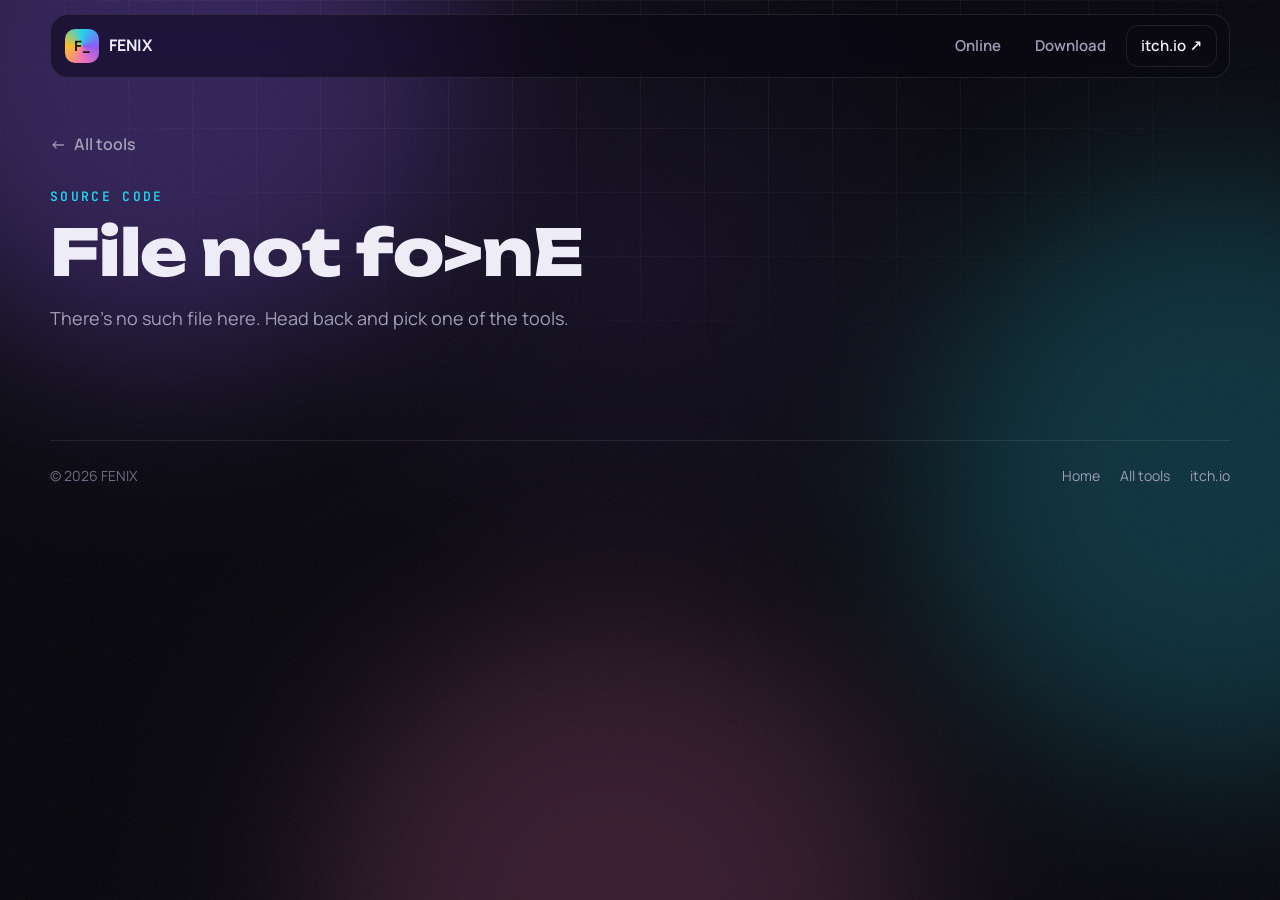
==== code.html @ 43aed77c "My_program First commit" ====
<!doctype html>
<html lang="en">
<head>
  <meta charset="utf-8">
  <meta name="viewport" content="width=device-width, initial-scale=1">
  <title>Source code — FENIX</title>
  <meta name="description" content="Source code of FENIX's tools, with a line-by-line walkthrough.">
  <meta name="theme-color" content="#06050b">
  <link rel="icon" href="data:image/svg+xml,%3Csvg xmlns='http://www.w3.org/2000/svg' viewBox='0 0 64 64'%3E%3Cdefs%3E%3ClinearGradient id='g' x1='0' y1='0' x2='1' y2='1'%3E%3Cstop offset='0' stop-color='%2322d3ee'/%3E%3Cstop offset='.5' stop-color='%238b5cf6'/%3E%3Cstop offset='1' stop-color='%23f472b6'/%3E%3C/linearGradient%3E%3C/defs%3E%3Crect width='64' height='64' rx='16' fill='url(%23g)'/%3E%3Ctext x='32' y='43' font-family='monospace' font-size='30' font-weight='700' text-anchor='middle' fill='%2306050b'%3EF_%3C/text%3E%3C/svg%3E">
  <link rel="preconnect" href="https://fonts.googleapis.com">
  <link rel="preconnect" href="https://fonts.gstatic.com" crossorigin>
  <link href="https://fonts.googleapis.com/css2?family=JetBrains+Mono:wght@400;600&family=Manrope:wght@400;500;600;700&family=Unbounded:wght@500;700;800&display=swap" rel="stylesheet">
  <link rel="stylesheet" href="style.css?v=5">
  <link rel="stylesheet" href="code.css?v=6">
</head>
<body>
  <div class="progress" aria-hidden="true"></div>

  <div class="bg" aria-hidden="true">
    <div class="blob b1"></div>
    <div class="blob b2"></div>
    <div class="blob b3"></div>
    <div class="grid"></div>
    <div class="noise"></div>
  </div>
  <div class="spotlight" aria-hidden="true"></div>

  <header class="nav">
    <a class="brand" href="index.html" aria-label="Home">
      <span class="brand-mark">F_</span>
      <span class="brand-name">FENIX</span>
    </a>
    <nav class="nav-links">
      <a href="index.html#online">Online</a>
      <a href="index.html#download">Download</a>
      <a class="nav-cta" href="https://starter-programist.itch.io/" target="_blank" rel="noopener">itch.io ↗</a>
    </nav>
  </header>

  <main class="code-page">
    <a class="back-link" href="index.html#download"><span aria-hidden="true">←</span> All tools</a>

    <section class="code-hero reveal">
      <p class="eyebrow">source code</p>
      <h1 class="code-title" id="codeTitle" data-scramble>Source code</h1>
      <p class="code-sub" id="codeAbout"></p>
      <ul class="chips" id="codeMeta"></ul>
      <div class="actions" id="codeActions">
        <button class="btn btn-primary" id="copyCode" type="button"><span>Copy code</span></button>
        <a class="btn btn-ghost" id="pyLink" download>Download .py</a>
        <a class="btn btn-ghost" id="exeLink" download>Download .exe <small id="exeSize"></small></a>
      </div>
    </section>

    <div class="code-layout" id="codeLayout">
      <div class="code-window reveal">
        <div class="code-tabs">
          <i></i><i></i><i></i>
          <span class="code-tab">
            <svg viewBox="0 0 24 24" aria-hidden="true"><path d="M12 3c-4 0-4 1.7-4 1.7V7h4.2v.7H6.3S3 7.3 3 12s2.8 4.5 2.8 4.5H7.5v-2.2s-.1-2.8 2.8-2.8h4.2s2.7 0 2.7-2.6V5.6S17.6 3 12 3z" class="py-blue"/><path d="M12 21c4 0 4-1.7 4-1.7V17h-4.2v-.7h5.9s3.3.4 3.3-4.3-2.8-4.5-2.8-4.5h-1.7v2.2s.1 2.8-2.8 2.8H9.5s-2.7 0-2.7 2.6v3.3S6.4 21 12 21z" class="py-yellow"/></svg>
            <span id="fileName">file.py</span>
          </span>
          <span class="code-lang">Python 3</span>
        </div>
        <div class="code-scroll">
          <ol class="code-lines" id="codeLines" aria-label="Source code"></ol>
        </div>
        <div class="code-status">
          <span><span class="status-dot"></span> <span id="statusLeft">loading…</span></span>
          <span id="statusRight">UTF-8</span>
        </div>
      </div>

      <aside class="code-side">
        <div class="side-panel reveal">
          <h2 class="side-title">How it works</h2>
          <p class="side-hint">Hover a step to light up its lines.</p>
          <ol class="notes" id="notes"></ol>
        </div>
        <div class="side-panel reveal">
          <h2 class="side-title">Run it yourself</h2>
          <ol class="run-steps" id="runSteps"></ol>
        </div>
      </aside>
    </div>
  </main>

  <footer class="footer footer-small">
    <div class="footer-row">
      <span>© <span id="year">2026</span> FENIX</span>
      <nav>
        <a href="index.html">Home</a>
        <a href="index.html#download">All tools</a>
        <a href="https://starter-programist.itch.io/" target="_blank" rel="noopener">itch.io</a>
      </nav>
    </div>
  </footer>

  <script src="script.js?v=5"></script>
  <script src="sources.js?v=6"></script>
  <script src="code.js?v=6"></script>
</body>
</html>
---- style.css ----
@property --angle {
  syntax: "<angle>";
  initial-value: 0deg;
  inherits: false;
}

:root {
  --bg: #06050b;
  --bg-2: #0e0c19;
  --text: #eeedf7;
  --muted: #a19eb8;
  --dim: #6f6c86;
  --line: rgba(255, 255, 255, .09);
  --glass: rgba(255, 255, 255, .04);
  --cyan: #22d3ee;
  --violet: #8b5cf6;
  --pink: #f472b6;
  --amber: #fbbf24;
  --lime: #a3e635;
  --red: #fb7185;
  --grad: linear-gradient(90deg, var(--cyan), var(--violet), var(--pink), var(--amber), var(--cyan));
  --radius: 24px;
  --font-display: "Unbounded", system-ui, sans-serif;
  --font-body: "Manrope", system-ui, sans-serif;
  --font-mono: "JetBrains Mono", ui-monospace, Consolas, monospace;
  color-scheme: dark;
}

*, *::before, *::after { box-sizing: border-box; }

html { scroll-behavior: smooth; scroll-padding-top: 90px; }

body {
  margin: 0;
  background: var(--bg);
  color: var(--text);
  font: 16px/1.6 var(--font-body);
  overflow-x: hidden;
  -webkit-font-smoothing: antialiased;
}

a { color: inherit; text-decoration: none; }

::selection { background: rgba(139, 92, 246, .45); }

code {
  font-family: var(--font-mono);
  font-size: .86em;
  padding: .12em .45em;
  border-radius: 6px;
  background: rgba(255, 255, 255, .07);
  border: 1px solid var(--line);
}

/* ---------- background ---------- */
.bg { position: fixed; inset: 0; z-index: -2; overflow: hidden; pointer-events: none; }

.blob {
  position: absolute;
  width: 46vmax;
  height: 46vmax;
  border-radius: 50%;
  filter: blur(90px);
  opacity: .32;
  mix-blend-mode: screen;
}
.b1 { background: var(--violet); top: -18vmax; left: -10vmax; animation: drift1 22s ease-in-out infinite alternate; }
.b2 { background: var(--cyan); top: 20vh; right: -18vmax; opacity: .22; animation: drift2 26s ease-in-out infinite alternate; }
.b3 { background: var(--pink); bottom: -24vmax; left: 25vw; opacity: .2; animation: drift3 30s ease-in-out infinite alternate; }

@keyframes drift1 { to { transform: translate(18vw, 22vh) scale(1.15); } }
@keyframes drift2 { to { transform: translate(-22vw, 18vh) scale(.9); } }
@keyframes drift3 { to { transform: translate(-16vw, -26vh) scale(1.2); } }

.grid {
  position: absolute;
  inset: 0;
  background-image:
    linear-gradient(rgba(255, 255, 255, .045) 1px, transparent 1px),
    linear-gradient(90deg, rgba(255, 255, 255, .045) 1px, transparent 1px);
  background-size: 64px 64px;
  mask-image: radial-gradient(ellipse 80% 60% at 50% 0%, #000 30%, transparent 75%);
  -webkit-mask-image: radial-gradient(ellipse 80% 60% at 50% 0%, #000 30%, transparent 75%);
}

.noise {
  position: absolute;
  inset: 0;
  opacity: .07;
  background-image: url("data:image/svg+xml,%3Csvg xmlns='http://www.w3.org/2000/svg' width='160' height='160'%3E%3Cfilter id='n'%3E%3CfeTurbulence type='fractalNoise' baseFrequency='.85' numOctaves='3' stitchTiles='stitch'/%3E%3C/filter%3E%3Crect width='100%25' height='100%25' filter='url(%23n)'/%3E%3C/svg%3E");
}

.spotlight {
  position: fixed;
  inset: 0;
  z-index: -1;
  pointer-events: none;
  background: radial-gradient(600px circle at var(--x, 50%) var(--y, 30%), rgba(139, 92, 246, .1), transparent 60%);
}

.progress {
  position: fixed;
  top: 0;
  left: 0;
  height: 3px;
  width: 100%;
  z-index: 100;
  transform-origin: 0 50%;
  transform: scaleX(var(--p, 0));
  background: var(--grad);
  box-shadow: 0 0 14px rgba(139, 92, 246, .8);
}

/* ---------- shimmer text ---------- */
.shimmer {
  background: var(--grad);
  background-size: 300% 100%;
  -webkit-background-clip: text;
  background-clip: text;
  color: transparent;
  animation: shimmer 7s linear infinite;
}
@keyframes shimmer { to { background-position: 150% 0; } }

/* ---------- nav ---------- */
.nav {
  position: sticky;
  top: 14px;
  z-index: 50;
  display: flex;
  align-items: center;
  justify-content: space-between;
  gap: 16px;
  width: min(1180px, calc(100% - 32px));
  margin: 14px auto 0;
  padding: 10px 12px 10px 14px;
  border: 1px solid var(--line);
  border-radius: 18px;
  background: rgba(10, 9, 18, .55);
  backdrop-filter: blur(16px) saturate(140%);
  -webkit-backdrop-filter: blur(16px) saturate(140%);
}

.brand { display: flex; align-items: center; gap: 10px; font-weight: 700; letter-spacing: .01em; }
.brand-mark {
  display: grid;
  place-items: center;
  width: 34px;
  height: 34px;
  border-radius: 10px;
  font: 700 14px var(--font-mono);
  color: var(--bg);
  background: conic-gradient(from var(--angle), var(--cyan), var(--violet), var(--pink), var(--amber), var(--cyan));
  animation: spin 6s linear infinite;
}
@keyframes spin { to { --angle: 360deg; } }

.nav-links { display: flex; align-items: center; gap: 6px; }
.nav-links a {
  padding: 8px 14px;
  border-radius: 12px;
  color: var(--muted);
  font-weight: 600;
  font-size: 15px;
  transition: color .2s, background .2s;
}
.nav-links a:hover { color: var(--text); background: rgba(255, 255, 255, .06); }
.nav-links .nav-cta { color: var(--text); border: 1px solid var(--line); }

/* ---------- layout ---------- */
main { width: min(1180px, calc(100% - 32px)); margin: 0 auto; }

.section { padding: 110px 0 20px; }

.section-head { max-width: 720px; margin-bottom: 44px; }

.eyebrow {
  margin: 0 0 14px;
  font: 600 13px var(--font-mono);
  letter-spacing: .18em;
  text-transform: uppercase;
  color: var(--cyan);
}

h1, h2, h3 { font-family: var(--font-display); margin: 0; letter-spacing: -.01em; }

h2 { font-size: clamp(30px, 4.6vw, 52px); line-height: 1.08; font-weight: 700; }

.section-sub { margin: 16px 0 0; color: var(--muted); font-size: 18px; }

/* ---------- hero ---------- */
.hero {
  display: grid;
  grid-template-columns: 1.05fr .95fr;
  align-items: center;
  gap: 48px;
  min-height: calc(100vh - 80px);
  padding: 60px 0 40px;
}

.pill {
  display: inline-flex;
  align-items: center;
  gap: 10px;
  margin: 0 0 26px;
  padding: 7px 14px 7px 12px;
  border: 1px solid var(--line);
  border-radius: 99px;
  background: var(--glass);
  color: var(--muted);
  font-size: 14px;
  font-weight: 600;
}

.pulse {
  position: relative;
  width: 8px;
  height: 8px;
  border-radius: 50%;
  background: var(--lime);
  box-shadow: 0 0 10px var(--lime);
  flex: none;
}
.pulse::after {
  content: "";
  position: absolute;
  inset: 0;
  border-radius: 50%;
  border: 2px solid var(--lime);
  animation: ping 1.8s ease-out infinite;
}
@keyframes ping { to { transform: scale(3); opacity: 0; } }

h1 { font-size: clamp(36px, 5.6vw, 68px); line-height: 1.04; font-weight: 800; }
.h1-line { display: block; }
.h1-typed { display: block; min-height: 1.1em; white-space: nowrap; }

.caret {
  display: inline-block;
  width: .08em;
  height: .9em;
  margin-left: .06em;
  vertical-align: -.06em;
  background: var(--pink);
  box-shadow: 0 0 16px var(--pink);
  animation: blink 1s steps(1) infinite;
}
@keyframes blink { 50% { opacity: 0; } }

.lead { max-width: 540px; margin: 26px 0 0; color: var(--muted); font-size: clamp(17px, 1.6vw, 19px); }

.actions { display: flex; flex-wrap: wrap; gap: 12px; margin-top: 34px; }

.stats { display: flex; gap: 34px; margin-top: 46px; }
.stat b {
  display: block;
  font: 700 clamp(30px, 3.4vw, 40px)/1 var(--font-display);
  background: linear-gradient(180deg, #fff, #9d9ab8);
  -webkit-background-clip: text;
  background-clip: text;
  color: transparent;
}
.stat span { display: block; margin-top: 8px; color: var(--dim); font-size: 14px; line-height: 1.35; }

/* ---------- buttons ---------- */
.btn {
  position: relative;
  display: inline-flex;
  align-items: center;
  justify-content: center;
  gap: 10px;
  min-height: 50px;
  padding: 12px 22px;
  border-radius: 14px;
  font-weight: 700;
  font-size: 16px;
  white-space: nowrap;
  overflow: hidden;
  isolation: isolate;
  transition: transform .25s cubic-bezier(.2, .8, .2, 1), box-shadow .25s, background-color .25s;
}
.btn:hover { transform: translateY(-2px); }
.btn:active { transform: translateY(0) scale(.98); }
.btn:focus-visible { outline: 2px solid var(--cyan); outline-offset: 3px; }

.btn-primary {
  color: #fff;
  background: linear-gradient(110deg, var(--violet), #6d5dfc 40%, var(--cyan));
  background-size: 200% 100%;
  box-shadow: 0 10px 30px -10px rgba(139, 92, 246, .8), inset 0 1px 0 rgba(255, 255, 255, .25);
  animation: btnflow 5s ease-in-out infinite alternate;
}
.btn-primary:hover { box-shadow: 0 16px 40px -10px rgba(139, 92, 246, 1), inset 0 1px 0 rgba(255, 255, 255, .3); }
.btn-primary::after {
  content: "";
  position: absolute;
  inset: 0;
  z-index: -1;
  background: linear-gradient(100deg, transparent 30%, rgba(255, 255, 255, .45) 50%, transparent 70%);
  transform: translateX(-120%);
  animation: sweep 3.6s ease-in-out infinite;
}
@keyframes btnflow { to { background-position: 100% 0; } }
@keyframes sweep { 60%, 100% { transform: translateX(120%); } }

.btn-pink { background-image: linear-gradient(110deg, var(--pink), #c084fc 50%, var(--amber)); box-shadow: 0 10px 30px -10px rgba(244, 114, 182, .8); }
.btn-pink:hover { box-shadow: 0 16px 40px -10px rgba(244, 114, 182, 1); }
.btn-violet { background-image: linear-gradient(110deg, #7c3aed, var(--violet) 50%, var(--pink)); }

.btn small { font-weight: 600; font-size: 13px; opacity: .75; }

.btn-ghost {
  color: var(--text);
  border: 1px solid var(--line);
  background: rgba(255, 255, 255, .04);
}
.btn-ghost:hover { background: rgba(255, 255, 255, .09); border-color: rgba(255, 255, 255, .2); }

/* ---------- terminal ---------- */
.terminal {
  position: relative;
  border: 1px solid var(--line);
  border-radius: 18px;
  background: linear-gradient(180deg, rgba(20, 18, 34, .88), rgba(10, 9, 18, .92));
  box-shadow: 0 30px 80px -30px rgba(0, 0, 0, .9), 0 0 0 1px rgba(255, 255, 255, .02) inset;
  overflow: hidden;
}

.term-bar {
  display: flex;
  align-items: center;
  gap: 7px;
  padding: 12px 14px;
  border-bottom: 1px solid var(--line);
  background: rgba(255, 255, 255, .03);
}
.term-bar i { width: 11px; height: 11px; border-radius: 50%; background: #ff5f57; }
.term-bar i:nth-child(2) { background: #febc2e; }
.term-bar i:nth-child(3) { background: #28c840; }
.term-bar span { margin-left: 8px; color: var(--dim); font: 12px var(--font-mono); overflow: hidden; text-overflow: ellipsis; white-space: nowrap; }

.term-body {
  margin: 0;
  padding: 18px 20px 22px;
  font: 14px/1.7 var(--font-mono);
  color: #cfcde2;
  white-space: pre-wrap;
  word-break: break-word;
}
.term-body .t-row { display: block; }
.term-body .pr { color: var(--lime); }
.term-body .ty { color: #fff; }
.term-body .c { color: var(--cyan); }
.term-body .v { color: #c4b5fd; }
.term-body .ok { color: var(--lime); }
.term-body .dim { color: var(--dim); }
.term-caret {
  display: inline-block;
  width: .6em;
  height: 1.15em;
  vertical-align: -.2em;
  background: var(--cyan);
  box-shadow: 0 0 10px var(--cyan);
  animation: blink 1s steps(1) infinite;
}

.hero-term { transform: perspective(1200px) rotateY(-8deg) rotateX(3deg); }
.hero-term .term-body { min-height: 372px; font-size: 15px; }
.hero-term::before {
  content: "";
  position: absolute;
  inset: -40%;
  z-index: -1;
  background: radial-gradient(circle, rgba(139, 92, 246, .35), transparent 60%);
  filter: blur(40px);
}

.terminal.mini .term-body { min-height: 222px; font-size: 12.5px; padding: 14px 16px 16px; }
.terminal.mini .t-row.c { white-space: nowrap; overflow: hidden; text-overflow: ellipsis; }

/* ---------- marquee ---------- */
.marquee {
  margin: 30px calc(50% - 50vw) 0;
  padding: 18px 0;
  border-block: 1px solid var(--line);
  background: rgba(255, 255, 255, .02);
  overflow: hidden;
  transform: rotate(-1.5deg);
  mask-image: linear-gradient(90deg, transparent, #000 10%, #000 90%, transparent);
  -webkit-mask-image: linear-gradient(90deg, transparent, #000 10%, #000 90%, transparent);
}
.marquee-track {
  display: flex;
  gap: 28px;
  width: max-content;
  animation: marquee 32s linear infinite;
  font: 600 clamp(18px, 2.4vw, 26px) var(--font-display);
  color: var(--muted);
}
.marquee-track span:nth-child(4n + 1) { color: var(--text); }
.marquee-track span:nth-child(even) { color: var(--violet); }
@keyframes marquee { to { transform: translateX(calc(-50% - 14px)); } }

/* ---------- cards ---------- */
.card {
  position: relative;
  border-radius: var(--radius);
  border: 1px solid var(--line);
  background: linear-gradient(180deg, rgba(255, 255, 255, .055), rgba(255, 255, 255, .015));
  backdrop-filter: blur(10px);
  -webkit-backdrop-filter: blur(10px);
  isolation: isolate;
  transition: transform .4s cubic-bezier(.2, .8, .2, 1), border-color .3s;
}

/* rotating gradient border */
.card::before {
  content: "";
  position: absolute;
  inset: -1px;
  z-index: 2;
  border-radius: inherit;
  padding: 1.5px;
  background: conic-gradient(from var(--angle), transparent 0 55%, var(--cyan), var(--violet), var(--pink), transparent 92%);
  -webkit-mask: linear-gradient(#000 0 0) content-box, linear-gradient(#000 0 0);
  -webkit-mask-composite: xor;
  mask: linear-gradient(#000 0 0) content-box exclude, linear-gradient(#000 0 0);
  animation: spin 5s linear infinite;
  opacity: .35;
  transition: opacity .4s;
  pointer-events: none;
}
.card:hover::before { opacity: 1; }

/* cursor spotlight */
.card::after {
  content: "";
  position: absolute;
  inset: 0;
  z-index: -1;
  border-radius: inherit;
  background: radial-gradient(420px circle at var(--mx, 50%) var(--my, 50%), rgba(139, 92, 246, .16), transparent 45%);
  opacity: 0;
  transition: opacity .3s;
  pointer-events: none;
}
.card:hover::after { opacity: 1; }

.badge {
  display: inline-block;
  padding: 5px 11px;
  border-radius: 99px;
  font: 600 12px var(--font-mono);
  letter-spacing: .02em;
  color: var(--cyan);
  background: rgba(34, 211, 238, .1);
  border: 1px solid rgba(34, 211, 238, .25);
}
.badge-pink { color: var(--pink); background: rgba(244, 114, 182, .1); border-color: rgba(244, 114, 182, .28); }
.badge-violet { color: #c4b5fd; background: rgba(139, 92, 246, .14); border-color: rgba(139, 92, 246, .35); }

.live { display: inline-flex; align-items: center; gap: 8px; color: var(--muted); font-size: 13px; font-weight: 600; }

.chips { display: flex; flex-wrap: wrap; gap: 8px; margin: 18px 0 0; padding: 0; list-style: none; }
.chips li {
  padding: 5px 11px;
  border-radius: 9px;
  font-size: 13px;
  font-weight: 600;
  color: var(--muted);
  background: rgba(255, 255, 255, .05);
  border: 1px solid var(--line);
}

/* ---------- online cards ---------- */
.online-grid { display: grid; grid-template-columns: repeat(2, minmax(0, 1fr)); gap: 26px; }

.card-online { display: flex; flex-direction: column; }
.card-online .card-body { display: flex; flex-direction: column; flex: 1; padding: 28px 30px 30px; }
.card-online .card-body > .btn { align-self: flex-start; margin-top: auto; }
.card-online .chips { margin-bottom: 26px; }
.card-top { display: flex; align-items: center; justify-content: space-between; gap: 12px; flex-wrap: wrap; }
.card-online h3 { margin-top: 18px; font-size: clamp(24px, 2.6vw, 32px); }
.card-online p { margin: 12px 0 0; color: var(--muted); }

.card-visual {
  position: relative;
  height: 280px;
  overflow: hidden;
  border-radius: calc(var(--radius) - 1px) calc(var(--radius) - 1px) 0 0;
  border-bottom: 1px solid var(--line);
  background:
    radial-gradient(circle at 30% 20%, rgba(34, 211, 238, .16), transparent 55%),
    radial-gradient(circle at 80% 80%, rgba(139, 92, 246, .22), transparent 55%),
    var(--bg-2);
}

/* reader visual */
.book {
  position: absolute;
  left: 50%;
  top: 50%;
  display: flex;
  width: min(380px, 84%);
  height: 196px;
  transform: translate(-50%, -48%) perspective(900px) rotateX(14deg);
  filter: drop-shadow(0 26px 30px rgba(0, 0, 0, .55));
}
.page {
  flex: 1;
  display: flex;
  flex-direction: column;
  gap: 11px;
  padding: 20px 18px;
  background: linear-gradient(180deg, #f6f1e7, #ece4d3);
}
.page-left { border-radius: 10px 2px 2px 10px; box-shadow: inset -14px 0 18px -12px rgba(0, 0, 0, .35); }
.page-right { border-radius: 2px 10px 10px 2px; box-shadow: inset 14px 0 18px -12px rgba(0, 0, 0, .35); }
.ln {
  display: block;
  width: var(--w);
  height: 6px;
  border-radius: 4px;
  background: linear-gradient(90deg, #cfc6b3 0%, #e4dccb 40%, #cfc6b3 80%);
  background-size: 200% 100%;
  animation: skeleton 2.4s linear infinite;
}
@keyframes skeleton { to { background-position: -200% 0; } }

.book-text { margin: 0 0 4px; color: #3b3427; font: 600 11.5px/1.55 Georgia, serif; }
.word {
  position: relative;
  padding: 0 3px;
  border-radius: 4px;
  color: #3b1d6e;
  background: linear-gradient(120deg, rgba(139, 92, 246, .35), rgba(244, 114, 182, .4));
  animation: glowword 3s ease-in-out infinite;
}
@keyframes glowword { 50% { box-shadow: 0 0 0 3px rgba(139, 92, 246, .25); } }
.tip {
  position: absolute;
  left: 50%;
  bottom: calc(100% + 9px);
  transform: translateX(-50%);
  padding: 5px 9px;
  border-radius: 8px;
  white-space: nowrap;
  color: #fff;
  font: 600 11px var(--font-body);
  background: #1b1430;
  box-shadow: 0 8px 18px rgba(0, 0, 0, .35);
  animation: tip 4s ease-in-out infinite;
}
.tip::after {
  content: "";
  position: absolute;
  left: 50%;
  top: 100%;
  border: 5px solid transparent;
  border-top-color: #1b1430;
  transform: translateX(-50%);
}
@keyframes tip {
  0%, 12% { opacity: 0; transform: translate(-50%, 6px); }
  22%, 78% { opacity: 1; transform: translate(-50%, 0); }
  90%, 100% { opacity: 0; transform: translate(-50%, 6px); }
}

.flash { position: absolute; width: 112px; height: 70px; perspective: 600px; animation: float 6s ease-in-out infinite; }
.f1 { left: 6%; top: 14%; }
.f2 { right: 6%; bottom: 10%; animation-delay: -3s; }
.flash-inner {
  position: relative;
  width: 100%;
  height: 100%;
  transform-style: preserve-3d;
  animation: flip 6s ease-in-out infinite;
}
.f2 .flash-inner { animation-delay: -3s; }
.flash b {
  position: absolute;
  inset: 0;
  display: grid;
  place-items: center;
  border-radius: 12px;
  font: 700 13px var(--font-body);
  backface-visibility: hidden;
  -webkit-backface-visibility: hidden;
  color: #fff;
  background: linear-gradient(135deg, rgba(139, 92, 246, .9), rgba(34, 211, 238, .85));
  border: 1px solid rgba(255, 255, 255, .25);
  box-shadow: 0 14px 30px -10px rgba(34, 211, 238, .6);
}
.flash b.back { transform: rotateY(180deg); background: linear-gradient(135deg, rgba(244, 114, 182, .92), rgba(251, 191, 36, .85)); }
@keyframes float { 50% { translate: 0 -10px; } }
@keyframes flip { 0%, 40% { transform: rotateY(0); } 50%, 90% { transform: rotateY(180deg); } 100% { transform: rotateY(360deg); } }

/* maze visual */
.maze-visual {
  background:
    radial-gradient(circle at 70% 25%, rgba(244, 114, 182, .2), transparent 55%),
    radial-gradient(circle at 20% 85%, rgba(251, 191, 36, .14), transparent 55%),
    var(--bg-2);
}
.maze { position: absolute; inset: 14px; width: calc(100% - 28px); height: calc(100% - 28px); }
.maze .walls-group { transition: opacity .6s; }
.maze.fading .walls-group { opacity: 0; }
.maze .walls {
  fill: none;
  stroke: url(#mazeGrad);
  stroke-width: 5;
  stroke-linecap: round;
  filter: drop-shadow(0 0 6px rgba(139, 92, 246, .7));
}
.maze .walls line {
  stroke-dasharray: 40;
  stroke-dashoffset: 40;
  transition: stroke-dashoffset .7s cubic-bezier(.6, .1, .2, 1);
}
.maze.drawn .walls line { stroke-dashoffset: 0; }
.maze .gem { transform-box: fill-box; transform-origin: center; animation: gem 1.8s ease-in-out infinite; }
.maze .gem.gold { animation-duration: 1.1s; filter: drop-shadow(0 0 8px #fbbf24); }
@keyframes gem { 50% { transform: scale(1.35) rotate(45deg); } }
.maze .runner { filter: drop-shadow(0 0 8px #fff); }

/* ---------- download cards ---------- */
.dl-grid { display: grid; grid-template-columns: repeat(3, minmax(0, 1fr)); gap: 22px; }

.dl-card { display: flex; flex-direction: column; padding: 24px; }
.dl-card > p { margin: 16px 0 18px; color: var(--muted); font-size: 15px; }
.dl-card h3 { margin-top: 8px; font-size: 20px; line-height: 1.2; }
.dl-card .chips { margin-top: 16px; }

.dl-head { display: flex; align-items: center; gap: 14px; }
.dl-icon {
  display: grid;
  place-items: center;
  flex: none;
  width: 54px;
  height: 54px;
  border-radius: 16px;
  border: 1px solid var(--line);
}
.dl-icon svg { width: 28px; height: 28px; fill: none; stroke: currentColor; stroke-width: 1.8; stroke-linecap: round; stroke-linejoin: round; }
.dl-icon .fill { fill: currentColor; stroke: none; }
.icon-red { color: var(--red); background: rgba(251, 113, 133, .12); box-shadow: 0 0 30px -8px rgba(251, 113, 133, .7); }
.icon-cyan { color: var(--cyan); background: rgba(34, 211, 238, .1); box-shadow: 0 0 30px -8px rgba(34, 211, 238, .7); }
.icon-violet { color: #c4b5fd; background: rgba(139, 92, 246, .14); box-shadow: 0 0 30px -8px rgba(139, 92, 246, .8); }

.dl-actions { display: flex; flex-wrap: wrap; gap: 10px; margin-top: auto; padding-top: 22px; }
.dl-actions .btn-primary { flex: 1 1 auto; }

.hint { margin: 14px 0 0; color: var(--dim); font-size: 13px; }

/* popup mock */
.popup-mock {
  min-height: 262px;
  padding: 16px;
  border-radius: 16px;
  color: #202124;
  font: 13px/1.4 Arial, sans-serif;
  background: #fff;
  box-shadow: 0 24px 50px -20px rgba(0, 0, 0, .8);
}
.pm-title { margin-bottom: 10px; font-weight: 700; font-size: 15px; }
.pm-btn {
  padding: 8px;
  border-radius: 8px;
  text-align: center;
  color: #fff;
  font-weight: 600;
  background: #1a73e8;
  transition: transform .15s, box-shadow .3s;
}
.pm-btn.clicked { transform: scale(.96); box-shadow: 0 0 0 4px rgba(26, 115, 232, .3); }
.pm-status { margin-top: 10px; min-height: 1.4em; }
.pm-list div {
  padding: 5px 0;
  border-bottom: 1px solid #e3e3e3;
  font-size: 12px;
  opacity: 0;
  transform: translateX(-8px);
  transition: opacity .35s, transform .35s;
}
.pm-list div.show { opacity: 1; transform: none; }
.pm-danger { margin-top: 10px; background: #c5221f; opacity: 0; transition: opacity .4s; }
.pm-danger.show { opacity: 1; }

.install { margin-top: 14px; color: var(--muted); font-size: 14px; }
.install summary {
  cursor: pointer;
  width: fit-content;
  font-weight: 700;
  color: var(--text);
  list-style: none;
}
.install summary::-webkit-details-marker { display: none; }
.install summary::before { content: "+ "; color: var(--violet); }
.install[open] summary::before { content: "− "; }
.install ol { margin: 10px 0 0; padding-left: 20px; }
.install li { margin: 4px 0; }

/* notice */
.notice {
  display: flex;
  gap: 16px;
  align-items: flex-start;
  margin-top: 26px;
  padding: 20px 22px;
  border-radius: 18px;
  border: 1px solid rgba(251, 191, 36, .22);
  background: linear-gradient(90deg, rgba(251, 191, 36, .08), rgba(251, 191, 36, .02));
}
.notice p { margin: 0; color: var(--muted); font-size: 15px; }
.notice strong { color: var(--text); }
.notice-icon { flex: none; color: var(--amber); }
.notice-icon svg { width: 28px; height: 28px; fill: none; stroke: currentColor; stroke-width: 1.8; stroke-linecap: round; stroke-linejoin: round; }

/* ---------- footer ---------- */
.footer { width: min(1180px, calc(100% - 32px)); margin: 120px auto 0; padding: 0 0 40px; }
.footer-big {
  margin: 0 0 40px;
  font: 800 clamp(34px, 7.4vw, 96px)/1.02 var(--font-display);
  letter-spacing: -.02em;
}
.footer-row {
  display: flex;
  flex-wrap: wrap;
  justify-content: space-between;
  gap: 16px;
  padding-top: 24px;
  border-top: 1px solid var(--line);
  color: var(--dim);
  font-size: 14px;
}
.footer-row nav { display: flex; flex-wrap: wrap; gap: 20px; }
.footer-row a { color: var(--muted); transition: color .2s; }
.footer-row a:hover { color: var(--text); }

/* ---------- reveal on scroll ---------- */
.js .reveal {
  opacity: 0;
  translate: 0 28px;
  filter: blur(8px);
  transition: opacity .9s cubic-bezier(.2, .8, .2, 1), translate .9s cubic-bezier(.2, .8, .2, 1), filter .9s;
  transition-delay: var(--d, 0s);
}
.js .reveal.in { opacity: 1; translate: 0 0; filter: none; }

.scramble-char { color: var(--violet); }

/* ---------- responsive ---------- */
@media (max-width: 1000px) {
  .hero { grid-template-columns: 1fr; min-height: 0; padding-top: 70px; }
  .hero-term { transform: none; }
  .dl-grid { grid-template-columns: repeat(2, minmax(0, 1fr)); }
}

@media (max-width: 760px) {
  .online-grid, .dl-grid { grid-template-columns: minmax(0, 1fr); }
  .section { padding-top: 80px; }
  .card-visual { height: 230px; }
  .card-online .card-body { padding: 22px 20px 24px; }
  .hero-term .term-body { min-height: 380px; font-size: 13px; }
}

@media (max-width: 560px) {
  .nav-links a:not(.nav-cta) { display: none; }
  .brand-name { font-size: 15px; }
  .stats { gap: 22px; }
  .h1-typed { white-space: normal; }
  .flash { width: 92px; height: 58px; }
  .f1 { left: 3%; top: 8%; }
  .f2 { right: 3%; bottom: 6%; }
  .dl-card { padding: 20px; }
}

@media (prefers-reduced-motion: reduce) {
  *, *::before, *::after { animation-duration: .001s !important; animation-iteration-count: 1 !important; transition-duration: .001s !important; }
  html { scroll-behavior: auto; }
}
---- code.css ----
/* ---------- code viewer (code.html), on top of style.css ---------- */
button.btn { font-family: inherit; cursor: pointer; }
button.btn-primary { border: 0; }
.btn.copied { background: linear-gradient(110deg, #65a30d, var(--lime)); box-shadow: 0 10px 30px -10px rgba(163, 230, 53, .8); }

.code-page { padding-top: 20px; }

.back-link {
  display: inline-flex;
  align-items: center;
  gap: 8px;
  margin: 34px 0 30px;
  color: var(--muted);
  font-weight: 600;
  transition: color .2s, gap .25s;
}
.back-link:hover { color: var(--text); gap: 13px; }

.code-hero { max-width: 860px; margin-bottom: 38px; }
.code-title { font-size: clamp(32px, 5.4vw, 64px); line-height: 1.04; font-weight: 800; }
.code-sub { max-width: 640px; margin: 18px 0 0; color: var(--muted); font-size: clamp(16px, 1.5vw, 18px); }
.code-hero .actions { margin-top: 28px; }

.code-layout { display: grid; grid-template-columns: minmax(0, 1.75fr) minmax(0, 1fr); gap: 22px; align-items: start; }
.code-layout[hidden], .actions[hidden] { display: none; }

.code-window {
  position: relative;
  border: 1px solid var(--line);
  border-radius: 20px;
  background: linear-gradient(180deg, rgba(19, 17, 32, .94), rgba(9, 8, 16, .96));
  box-shadow: 0 40px 100px -40px rgba(0, 0, 0, .95);
  overflow: hidden;
  isolation: isolate;
}
.code-window::before {
  content: "";
  position: absolute;
  inset: 0;
  z-index: 3;
  border-radius: inherit;
  padding: 1.5px;
  background: conic-gradient(from var(--angle), transparent 0 60%, var(--cyan), var(--violet), var(--pink), transparent 94%);
  -webkit-mask: linear-gradient(#000 0 0) content-box, linear-gradient(#000 0 0);
  -webkit-mask-composite: xor;
  mask: linear-gradient(#000 0 0) content-box exclude, linear-gradient(#000 0 0);
  animation: spin 6s linear infinite;
  opacity: .7;
  pointer-events: none;
}
.code-window::after {
  content: "";
  position: absolute;
  inset: -30% 10% auto;
  height: 60%;
  z-index: -1;
  background: radial-gradient(closest-side, rgba(139, 92, 246, .22), transparent);
  pointer-events: none;
}

.code-tabs {
  display: flex;
  align-items: center;
  gap: 7px;
  height: 46px;
  padding: 0 14px;
  border-bottom: 1px solid var(--line);
  background: rgba(255, 255, 255, .03);
}
.code-tabs i { flex: none; width: 11px; height: 11px; border-radius: 50%; background: #ff5f57; }
.code-tabs i:nth-child(2) { background: #febc2e; }
.code-tabs i:nth-child(3) { background: #28c840; }
.code-tab {
  position: relative;
  align-self: stretch;
  display: flex;
  align-items: center;
  gap: 8px;
  min-width: 0;
  margin-left: 12px;
  padding: 0 14px;
  border-inline: 1px solid var(--line);
  background: rgba(255, 255, 255, .05);
  font: 13px var(--font-mono);
  white-space: nowrap;
}
.code-tab span { overflow: hidden; text-overflow: ellipsis; }
.code-tab::after { content: ""; position: absolute; inset: 0 0 auto; height: 2px; background: var(--grad); }
.code-tab svg { flex: none; width: 16px; height: 16px; }
.code-tab .py-blue { fill: #4b8bbe; }
.code-tab .py-yellow { fill: #ffd43b; }
.code-lang { margin-left: auto; padding-left: 10px; color: var(--dim); font: 12px var(--font-mono); white-space: nowrap; }

.code-scroll {
  overflow-x: auto;
  padding: 16px 0 18px;
  scrollbar-width: thin;
  scrollbar-color: rgba(139, 92, 246, .5) transparent;
}
.code-lines { min-width: max-content; margin: 0; padding: 0; list-style: none; font: 14.5px/1.8 var(--font-mono); }
.code-lines li {
  display: flex;
  padding-right: 28px;
  border-left: 2px solid transparent;
  opacity: 0;
  transition: opacity .3s, background .3s, border-color .3s;
}
.code-lines li.shown { opacity: 1; }
.code-lines li:hover { background: rgba(255, 255, 255, .03); }
.code-lines.focus-mode li.shown:not(.hl) { opacity: .28; }
.code-lines li.hl {
  border-left-color: var(--violet);
  background: linear-gradient(90deg, rgba(139, 92, 246, .24), rgba(139, 92, 246, .05) 70%, transparent);
}
.ln-no { flex: none; width: 3.4em; padding-right: 1.3em; text-align: right; color: var(--dim); opacity: .7; user-select: none; }
.code-lines li.hl .ln-no { color: var(--cyan); opacity: 1; }
.ln-code { white-space: pre; color: var(--text); }
.code-caret {
  display: inline-block;
  width: .55em;
  height: 1.2em;
  margin-left: 1px;
  vertical-align: -.25em;
  background: var(--cyan);
  box-shadow: 0 0 10px var(--cyan);
  animation: blink 1s steps(1) infinite;
}

.tk-kw { color: var(--pink); }
.tk-str { color: var(--lime); }
.tk-esc { color: var(--amber); }
.tk-num { color: var(--amber); }
.tk-com { color: var(--dim); font-style: italic; }
.tk-fn { color: var(--cyan); }
.tk-builtin { color: #c4b5fd; }
.tk-attr { color: #93c5fd; }
.tk-var { color: var(--text); }
.tk-punct { color: var(--muted); }

.code-status {
  display: flex;
  justify-content: space-between;
  gap: 12px;
  padding: 9px 16px;
  border-top: 1px solid var(--line);
  background: rgba(255, 255, 255, .02);
  color: var(--dim);
  font: 12px var(--font-mono);
}
.status-dot {
  display: inline-block;
  width: 7px;
  height: 7px;
  border-radius: 50%;
  background: var(--lime);
  box-shadow: 0 0 8px var(--lime);
  vertical-align: 1px;
}
.code-status.error .status-dot { background: var(--red); box-shadow: 0 0 8px var(--red); }

.code-side { display: grid; gap: 22px; }
.side-panel {
  padding: 22px;
  border: 1px solid var(--line);
  border-radius: 20px;
  background: linear-gradient(180deg, rgba(255, 255, 255, .055), rgba(255, 255, 255, .015));
  backdrop-filter: blur(10px);
  -webkit-backdrop-filter: blur(10px);
}
.side-title { margin: 0; font: 700 19px var(--font-display); }
.side-hint { margin: 6px 0 14px; color: var(--dim); font-size: 13px; }

.notes { display: grid; gap: 6px; margin: 0; padding: 0; list-style: none; }
.note {
  display: flex;
  align-items: flex-start;
  gap: 12px;
  width: 100%;
  padding: 10px 12px;
  border: 1px solid transparent;
  border-radius: 12px;
  background: transparent;
  color: var(--muted);
  font: 14.5px/1.5 var(--font-body);
  text-align: left;
  cursor: pointer;
  transition: background .2s, border-color .2s, color .2s, transform .2s;
}
.note:hover, .note:focus-visible {
  outline: none;
  color: var(--text);
  background: rgba(139, 92, 246, .12);
  border-color: rgba(139, 92, 246, .38);
  transform: translateX(4px);
}
.note-lines {
  flex: none;
  min-width: 56px;
  padding: 2px 8px;
  border: 1px solid rgba(34, 211, 238, .25);
  border-radius: 8px;
  background: rgba(34, 211, 238, .1);
  color: var(--cyan);
  font: 600 12px/1.6 var(--font-mono);
  text-align: center;
}

.run-steps { display: grid; gap: 16px; margin: 16px 0 0; padding: 0; list-style: none; counter-reset: step; }
.run-steps li { display: grid; gap: 8px; color: var(--muted); font-size: 14.5px; }
.run-steps li:not(.run-skip) { counter-increment: step; }
.run-steps li:not(.run-skip) > span:first-child::before {
  content: counter(step);
  display: inline-grid;
  place-items: center;
  width: 22px;
  height: 22px;
  margin-right: 10px;
  border-radius: 50%;
  background: linear-gradient(135deg, var(--cyan), var(--violet));
  color: var(--bg);
  font: 700 12px var(--font-mono);
}
.run-skip { display: block !important; padding-top: 14px; border-top: 1px dashed var(--line); }
.inline-link { color: var(--cyan); font-weight: 600; }
.inline-link:hover { text-decoration: underline; }

.cmd-line {
  display: flex;
  align-items: center;
  gap: 10px;
  padding: 7px 7px 7px 14px;
  border: 1px solid var(--line);
  border-radius: 12px;
  background: rgba(0, 0, 0, .35);
}
.cmd-line code {
  flex: 1;
  min-width: 0;
  padding: 0;
  border: 0;
  background: none;
  color: var(--text);
  font-size: 13px;
  white-space: nowrap;
  overflow-x: auto;
  scrollbar-width: none;
}
.cmd-line code::before { content: "$ "; color: var(--lime); }
.copy-mini {
  flex: none;
  padding: 6px 11px;
  border: 1px solid var(--line);
  border-radius: 8px;
  background: rgba(255, 255, 255, .06);
  color: var(--text);
  font: 600 12px var(--font-body);
  cursor: pointer;
  transition: background .2s, color .2s, border-color .2s;
}
.copy-mini:hover { background: rgba(255, 255, 255, .12); }
.copy-mini.copied { color: var(--lime); border-color: rgba(163, 230, 53, .45); }

.footer-small { margin-top: 90px; }

@media (max-width: 1000px) {
  .code-layout { grid-template-columns: minmax(0, 1fr); }
}

@media (max-width: 560px) {
  .code-lines { font-size: 12.5px; }
  .code-lang { display: none; }
  .side-panel { padding: 18px; }
  .code-hero .actions .btn { flex: 1 1 auto; }
}
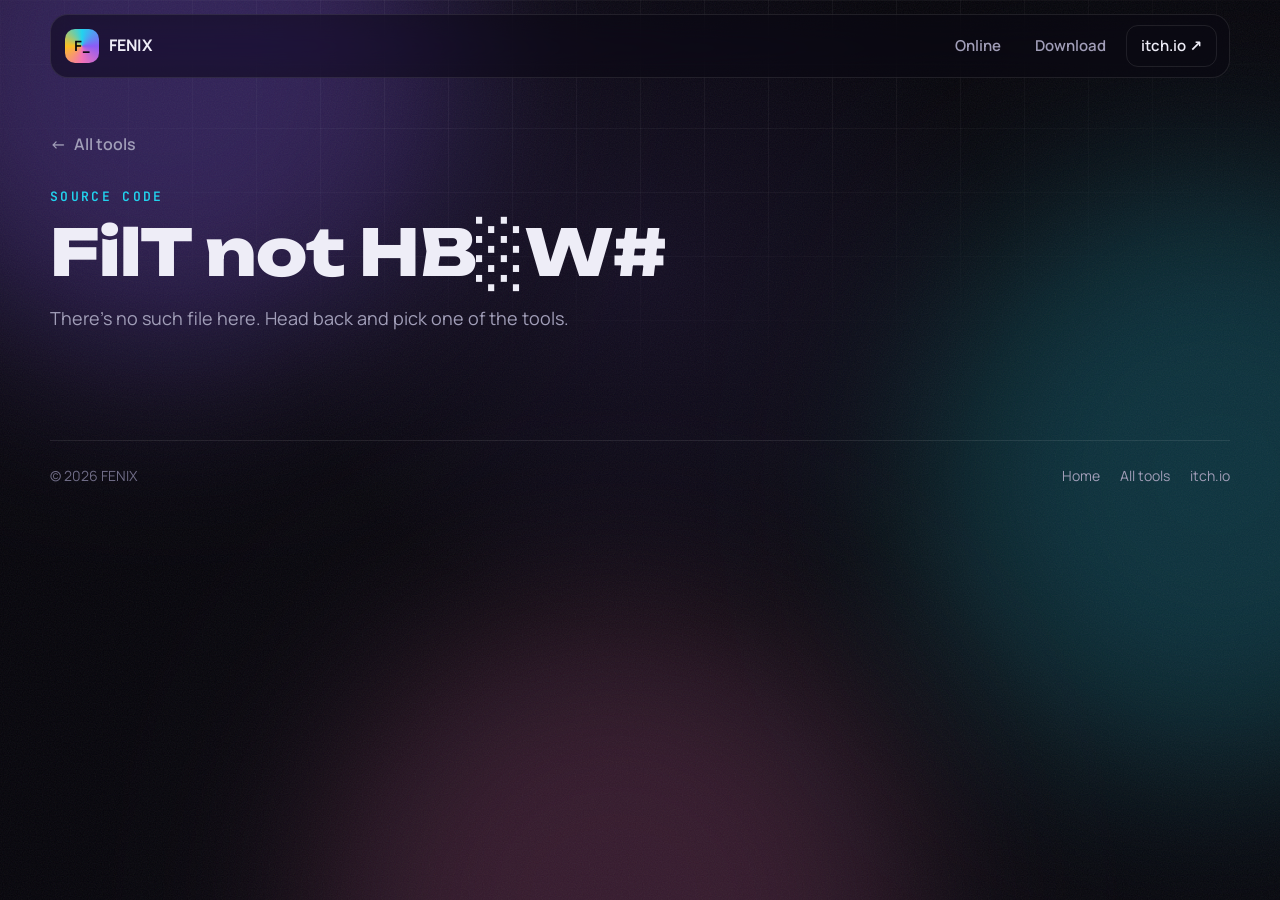
==== commit 15d67bd9: "Litle correct 2 commit" ====
--- a/code.html
+++ b/code.html
@@ -10,8 +10,8 @@
   <link rel="preconnect" href="https://fonts.googleapis.com">
   <link rel="preconnect" href="https://fonts.gstatic.com" crossorigin>
   <link href="https://fonts.googleapis.com/css2?family=JetBrains+Mono:wght@400;600&family=Manrope:wght@400;500;600;700&family=Unbounded:wght@500;700;800&display=swap" rel="stylesheet">
-  <link rel="stylesheet" href="style.css?v=5">
-  <link rel="stylesheet" href="code.css?v=6">
+  <link rel="stylesheet" href="style.css?v=7">
+  <link rel="stylesheet" href="code.css?v=7">
 </head>
 <body>
   <div class="progress" aria-hidden="true"></div>
@@ -96,8 +96,9 @@
     </div>
   </footer>
 
-  <script src="script.js?v=5"></script>
-  <script src="sources.js?v=6"></script>
-  <script src="code.js?v=6"></script>
+  <script src="script.js?v=7"></script>
+  <script src="projects.js?v=7"></script>
+  <script src="sources.js?v=7"></script>
+  <script src="code.js?v=7"></script>
 </body>
 </html>
--- a/style.css
+++ b/style.css
@@ -737,6 +737,112 @@
 .footer-row a { color: var(--muted); transition: color .2s; }
 .footer-row a:hover { color: var(--text); }
 
+/* ---------- extra card colors (pick one per project in projects.js) ---------- */
+.badge-red { color: var(--red); background: rgba(251, 113, 133, .1); border-color: rgba(251, 113, 133, .3); }
+.badge-amber { color: var(--amber); background: rgba(251, 191, 36, .1); border-color: rgba(251, 191, 36, .3); }
+.badge-lime { color: var(--lime); background: rgba(163, 230, 53, .1); border-color: rgba(163, 230, 53, .3); }
+.icon-pink { color: var(--pink); background: rgba(244, 114, 182, .12); box-shadow: 0 0 30px -8px rgba(244, 114, 182, .7); }
+.icon-amber { color: var(--amber); background: rgba(251, 191, 36, .12); box-shadow: 0 0 30px -8px rgba(251, 191, 36, .7); }
+.icon-lime { color: var(--lime); background: rgba(163, 230, 53, .12); box-shadow: 0 0 30px -8px rgba(163, 230, 53, .7); }
+.btn-amber { background-image: linear-gradient(110deg, #f97316, var(--amber) 50%, var(--pink)); box-shadow: 0 10px 30px -10px rgba(251, 191, 36, .7); }
+.btn-lime { background-image: linear-gradient(110deg, #16a34a, var(--lime) 55%, var(--cyan)); box-shadow: 0 10px 30px -10px rgba(163, 230, 53, .7); }
+.dl-emoji { font-size: 28px; line-height: 1; }
+
+/* ---------- automatic picture for new projects ---------- */
+.auto-visual {
+  display: grid;
+  place-items: center;
+  background:
+    radial-gradient(circle at 50% 55%, color-mix(in srgb, var(--accent) 34%, transparent), transparent 55%),
+    radial-gradient(circle at 15% 15%, rgba(139, 92, 246, .22), transparent 50%),
+    radial-gradient(circle at 85% 90%, rgba(34, 211, 238, .16), transparent 50%),
+    var(--bg-2);
+}
+.auto-visual::before {
+  content: "";
+  position: absolute;
+  inset: 0;
+  background-image:
+    linear-gradient(rgba(255, 255, 255, .06) 1px, transparent 1px),
+    linear-gradient(90deg, rgba(255, 255, 255, .06) 1px, transparent 1px);
+  background-size: 32px 32px;
+  mask-image: radial-gradient(circle at 50% 55%, #000 10%, transparent 70%);
+  -webkit-mask-image: radial-gradient(circle at 50% 55%, #000 10%, transparent 70%);
+  animation: gridmove 8s linear infinite;
+}
+@keyframes gridmove { to { background-position: 32px 32px; } }
+.auto-ring {
+  position: absolute;
+  width: 170px;
+  height: 170px;
+  border-radius: 50%;
+  border: 1.5px dashed color-mix(in srgb, var(--accent) 70%, transparent);
+  animation: ringspin 14s linear infinite;
+}
+.auto-ring.r2 { width: 240px; height: 240px; border-style: solid; border-color: color-mix(in srgb, var(--accent) 22%, transparent); animation-duration: 22s; animation-direction: reverse; }
+.auto-ring.r3 { width: 320px; height: 320px; border-style: dotted; border-color: rgba(255, 255, 255, .12); animation-duration: 30s; }
+@keyframes ringspin { to { transform: rotate(360deg); } }
+.auto-orb {
+  position: relative;
+  display: grid;
+  place-items: center;
+  width: 112px;
+  height: 112px;
+  border-radius: 50%;
+  border: 1px solid rgba(255, 255, 255, .22);
+  background: radial-gradient(circle at 35% 30%, rgba(255, 255, 255, .28), color-mix(in srgb, var(--accent) 38%, transparent) 60%);
+  box-shadow: 0 0 60px color-mix(in srgb, var(--accent) 65%, transparent), inset 0 0 30px rgba(255, 255, 255, .12);
+  backdrop-filter: blur(6px);
+  animation: orb 4.5s ease-in-out infinite;
+}
+@keyframes orb { 50% { translate: 0 -10px; box-shadow: 0 0 90px color-mix(in srgb, var(--accent) 80%, transparent), inset 0 0 30px rgba(255, 255, 255, .18); } }
+.auto-emoji { font-size: 50px; line-height: 1; filter: drop-shadow(0 6px 14px rgba(0, 0, 0, .45)); }
+/* each dot is an invisible circle that spins; ::after is the glowing dot on its edge */
+.auto-dot { position: absolute; top: calc(50% - 89px); left: calc(50% - 89px); width: 178px; height: 178px; }
+.auto-dot::after {
+  content: "";
+  position: absolute;
+  top: -4px;
+  left: calc(50% - 4px);
+  width: 8px;
+  height: 8px;
+  border-radius: 50%;
+  background: var(--accent);
+  box-shadow: 0 0 14px var(--accent);
+}
+.auto-dot.d1 { animation: ringspin 6s linear infinite; }
+.auto-dot.d2 { animation: ringspin 9s linear -3s infinite reverse; }
+.auto-dot.d3 { width: 258px; height: 258px; top: calc(50% - 129px); left: calc(50% - 129px); animation: ringspin 12s linear infinite; }
+.auto-word {
+  position: absolute;
+  left: 18px;
+  right: 18px;
+  bottom: 12px;
+  overflow: hidden;
+  white-space: nowrap;
+  text-overflow: ellipsis;
+  text-align: right;
+  font: 800 30px/1 var(--font-display);
+  letter-spacing: -.02em;
+  color: transparent;
+  -webkit-text-stroke: 1px rgba(255, 255, 255, .16);
+}
+
+/* ---------- own screenshots ---------- */
+.image-visual { padding: 0; }
+.image-frame, .dl-shot { overflow: hidden; }
+.image-frame { position: absolute; inset: 0; }
+.image-frame img, .dl-shot img { display: block; width: 100%; height: 100%; object-fit: cover; transition: transform .8s cubic-bezier(.2, .8, .2, 1); }
+.image-visual::after {
+  content: "";
+  position: absolute;
+  inset: 0;
+  background: linear-gradient(180deg, transparent 55%, rgba(6, 5, 11, .55));
+  pointer-events: none;
+}
+.card:hover .image-frame img, .card:hover .dl-shot img { transform: scale(1.06); }
+.dl-shot { height: 190px; border-radius: 14px; border: 1px solid var(--line); box-shadow: 0 24px 50px -24px rgba(0, 0, 0, .9); }
+
 /* ---------- reveal on scroll ---------- */
 .js .reveal {
   opacity: 0;
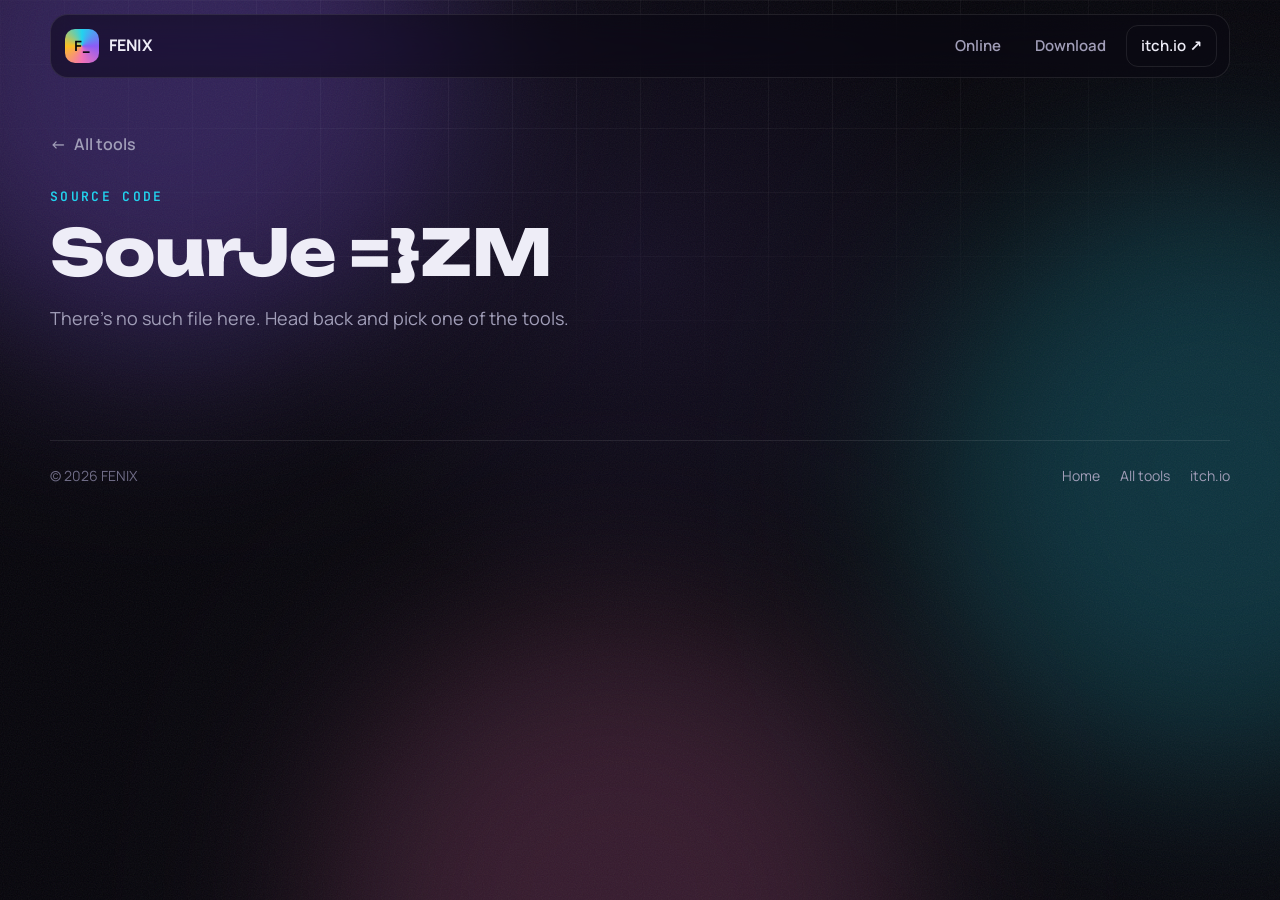
==== commit c8a43648: "Add some programes 3 commit" ====
--- a/code.html
+++ b/code.html
@@ -10,7 +10,7 @@
   <link rel="preconnect" href="https://fonts.googleapis.com">
   <link rel="preconnect" href="https://fonts.gstatic.com" crossorigin>
   <link href="https://fonts.googleapis.com/css2?family=JetBrains+Mono:wght@400;600&family=Manrope:wght@400;500;600;700&family=Unbounded:wght@500;700;800&display=swap" rel="stylesheet">
-  <link rel="stylesheet" href="style.css?v=7">
+  <link rel="stylesheet" href="style.css?v=8">
   <link rel="stylesheet" href="code.css?v=7">
 </head>
 <body>
@@ -96,8 +96,8 @@
     </div>
   </footer>
 
-  <script src="script.js?v=7"></script>
-  <script src="projects.js?v=7"></script>
+  <script src="script.js?v=8"></script>
+  <script src="projects.js?v=8"></script>
   <script src="sources.js?v=7"></script>
   <script src="code.js?v=7"></script>
 </body>
--- a/style.css
+++ b/style.css
@@ -624,7 +624,9 @@
 .maze .runner { filter: drop-shadow(0 0 8px #fff); }
 
 /* ---------- download cards ---------- */
-.dl-grid { display: grid; grid-template-columns: repeat(3, minmax(0, 1fr)); gap: 22px; }
+/* flex so that an unfinished last row is centered */
+.dl-grid { display: flex; flex-wrap: wrap; justify-content: center; gap: 22px; }
+.dl-grid > .card { flex: 0 1 calc((100% - 44px) / 3); min-width: 0; }
 
 .dl-card { display: flex; flex-direction: column; padding: 24px; }
 .dl-card > p { margin: 16px 0 18px; color: var(--muted); font-size: 15px; }
@@ -828,6 +830,10 @@
   -webkit-text-stroke: 1px rgba(255, 255, 255, .16);
 }
 
+/* ---------- hacker drawn by Matrix rain (render.js) ---------- */
+.hacker-visual { background: #000; }
+.hacker-visual canvas { position: absolute; inset: 0; display: block; width: 100%; height: 100%; }
+
 /* ---------- own screenshots ---------- */
 .image-visual { padding: 0; }
 .image-frame, .dl-shot { overflow: hidden; }
@@ -859,11 +865,25 @@
 @media (max-width: 1000px) {
   .hero { grid-template-columns: 1fr; min-height: 0; padding-top: 70px; }
   .hero-term { transform: none; }
-  .dl-grid { grid-template-columns: repeat(2, minmax(0, 1fr)); }
+  .dl-grid > .card { flex-basis: calc((100% - 22px) / 2); }
+}
+
+/* a lone last online card spans the full row: picture on the left, text on the right */
+@media (min-width: 761px) {
+  .online-grid > .card-online:last-child:nth-child(odd) { grid-column: 1 / -1; flex-direction: row; }
+  .online-grid > .card-online:last-child:nth-child(odd) .card-visual {
+    flex: 0 0 55%;
+    height: auto;
+    min-height: 340px;
+    border-bottom: 0;
+    border-right: 1px solid var(--line);
+    border-radius: calc(var(--radius) - 1px) 0 0 calc(var(--radius) - 1px);
+  }
 }
 
 @media (max-width: 760px) {
-  .online-grid, .dl-grid { grid-template-columns: minmax(0, 1fr); }
+  .online-grid { grid-template-columns: minmax(0, 1fr); }
+  .dl-grid > .card { flex-basis: 100%; }
   .section { padding-top: 80px; }
   .card-visual { height: 230px; }
   .card-online .card-body { padding: 22px 20px 24px; }
